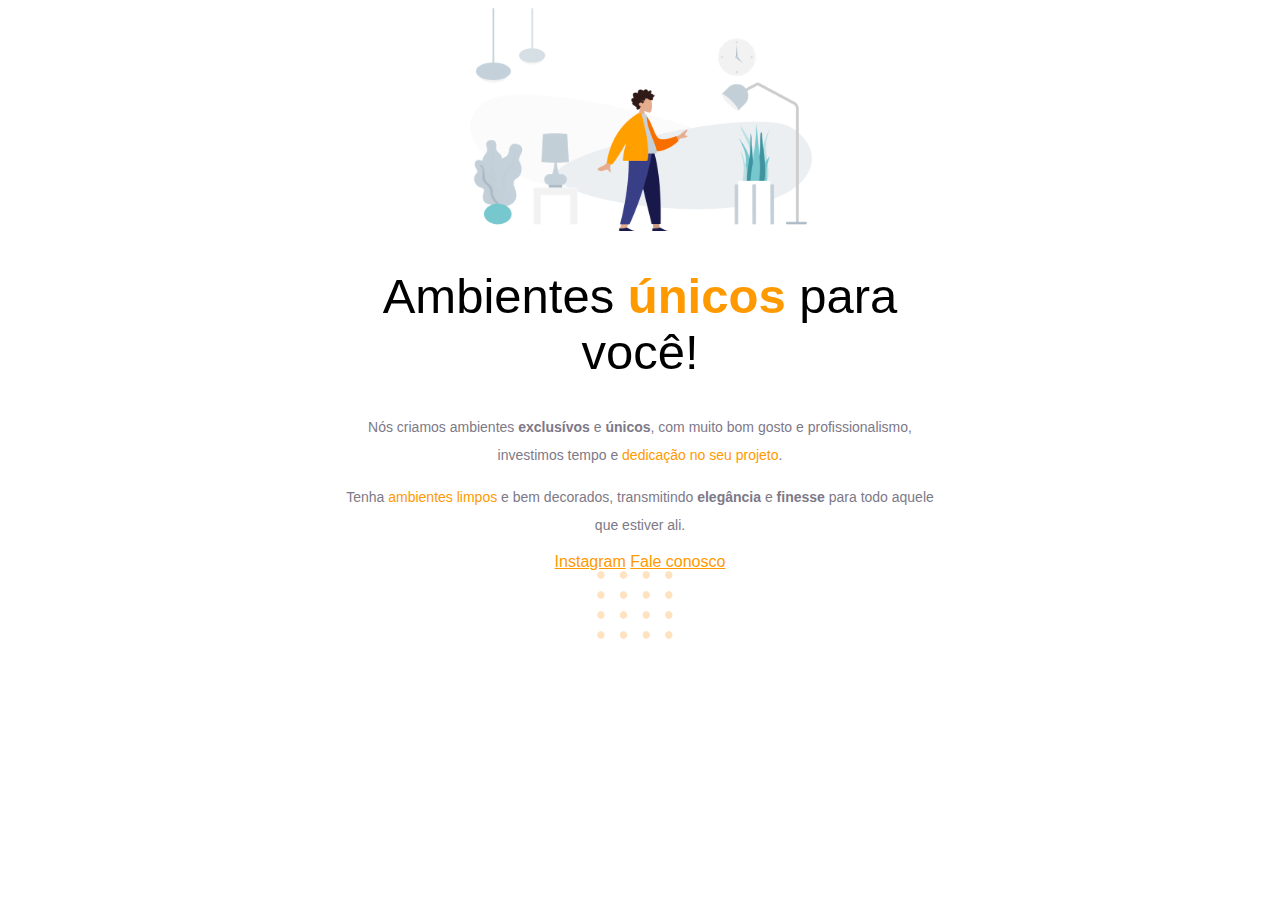
==== projeto-01/index.html @ 0deafa97 "initial commit" ====
<!DOCTYPE html>
<html lang="pt-br">
  <head>
    <meta charset="UTF-8" />
    <meta name="viewport" content="width=device-width, initial-scale=1.0" />
    <title>Móveis customizados</title>
    <link rel="preconnect" href="https://fonts.googleapis.com" />
    <link rel="preconnect" href="https://fonts.gstatic.com" crossorigin />
    <link
      href="https://fonts.googleapis.com/css2?family=Open+Sans:ital,wght@0,300..800;1,300..800&display=swap"
      rel="stylesheet"
    />
    <link rel="stylesheet" href="css/main.css" />
  </head>
  <body>
    <div id="hero">
      <img src="img/ilustra.svg" alt="Ilustra" />

      <h1>Ambientes <span>únicos</span> para você!</h1>
      <p>
        Nós criamos ambientes <strong>exclusívos</strong> e
        <strong>únicos</strong>, com muito bom gosto e profissionalismo,
        investimos tempo e <span>dedicação no seu projeto</span>.
      </p>
      <p>
        Tenha <span>ambientes limpos</span> e bem decorados, transmitindo
        <strong>elegância</strong> e <strong>finesse</strong>
        para todo aquele que estiver ali.
      </p>
    </div>
    <div id="footer">
      <a href="#">Instagram</a>
      <a href="#">Fale conosco</a>
    </div>
    <img id="dots" src="img/dot.svg" alt="balls orange" />
  </body>
</html>
---- projeto-01/css/main.css ----
body{
  font-family: 'Opens Sans', sans-serif;
  text-align: center;
}

#hero{
  width: 37rem;
  margin: auto;
}

h1{
  font-family: 'Inter', sans-serif;
  font-size: 3.0625rem;
  line-height: 3.5rem;
  font-weight: normal;
}

h1 span {
  font-weight: bold;
}

span, a{
  color: #ff9900;
}

p{
  color: #7d7987;
  font-size: 0.875rem;
  line-height: 1.75rem;
}
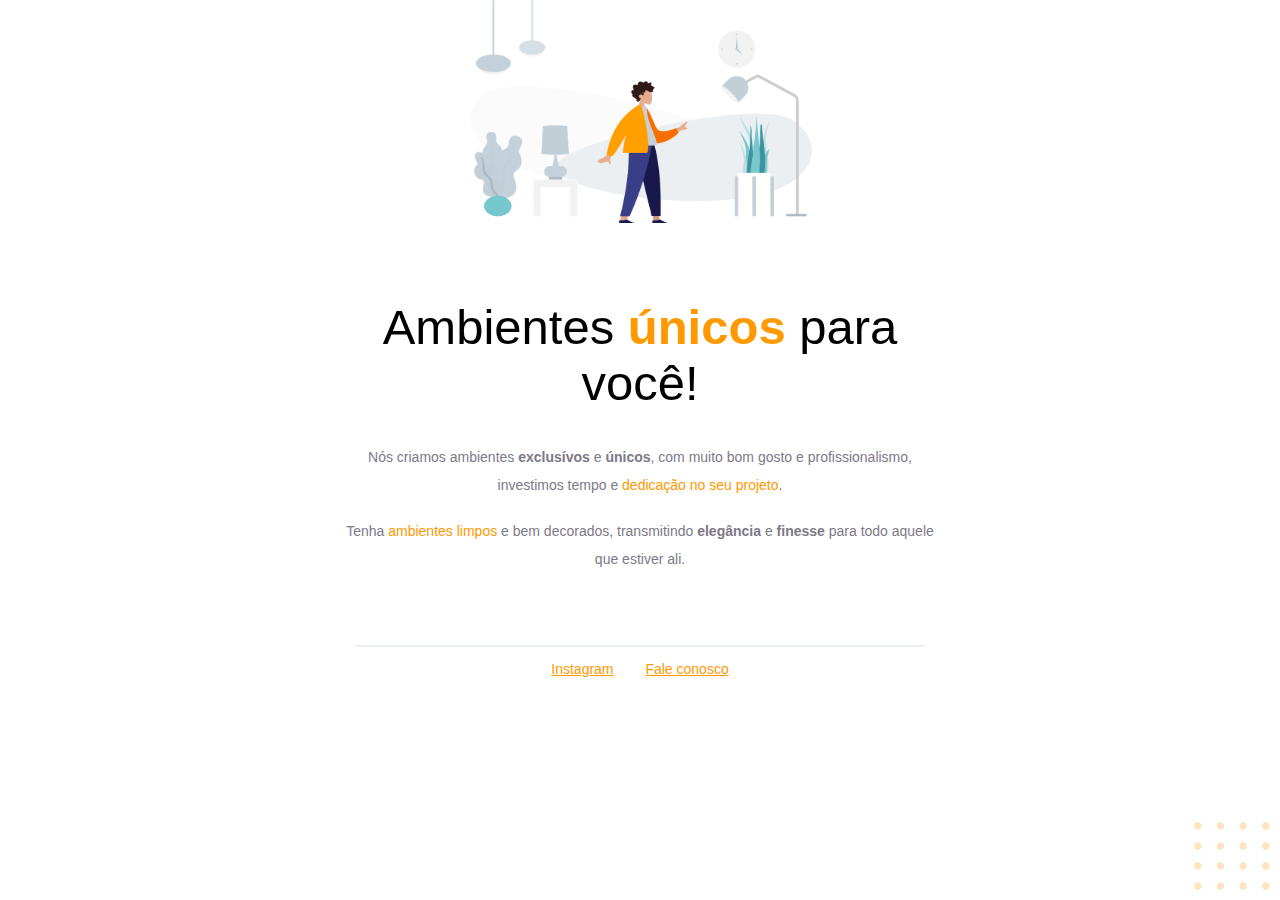
==== commit 8205dc3b: "feat: projeto-02" ====
--- a/projeto-01/index.html
+++ b/projeto-01/index.html
@@ -22,6 +22,7 @@
         <strong>únicos</strong>, com muito bom gosto e profissionalismo,
         investimos tempo e <span>dedicação no seu projeto</span>.
       </p>
+      <br />
       <p>
         Tenha <span>ambientes limpos</span> e bem decorados, transmitindo
         <strong>elegância</strong> e <strong>finesse</strong>
@@ -29,6 +30,7 @@
       </p>
     </div>
     <div id="footer">
+      <div id="line"></div>
       <a href="#">Instagram</a>
       <a href="#">Fale conosco</a>
     </div>
--- a/projeto-01/css/main.css
+++ b/projeto-01/css/main.css
@@ -1,3 +1,7 @@
+*{
+  margin: 0;
+  padding: 0;
+}
 body{
   font-family: 'Opens Sans', sans-serif;
   text-align: center;
@@ -5,7 +9,11 @@
 
 #hero{
   width: 37rem;
-  margin: auto;
+  margin: 0 auto 4.5rem;
+}
+
+#hero img{
+  margin-bottom: 4.5rem;
 }
 
 h1{
@@ -13,6 +21,8 @@
   font-size: 3.0625rem;
   line-height: 3.5rem;
   font-weight: normal;
+  margin-bottom: 2rem;
+
 }
 
 h1 span {
@@ -23,8 +33,27 @@
   color: #ff9900;
 }
 
-p{
+p, #footer{
   color: #7d7987;
   font-size: 0.875rem;
   line-height: 1.75rem;
+}
+
+
+
+#footer a + a{
+  margin-left: 1.75rem;
+}
+
+#line{
+  width: 35.5rem;
+  height: 0;
+  border: 1px solid #ECEFF2;
+  margin: 0 auto 8px;
+}
+
+#dots{
+  position: fixed;
+  bottom: 0;
+  right: 0;
 }